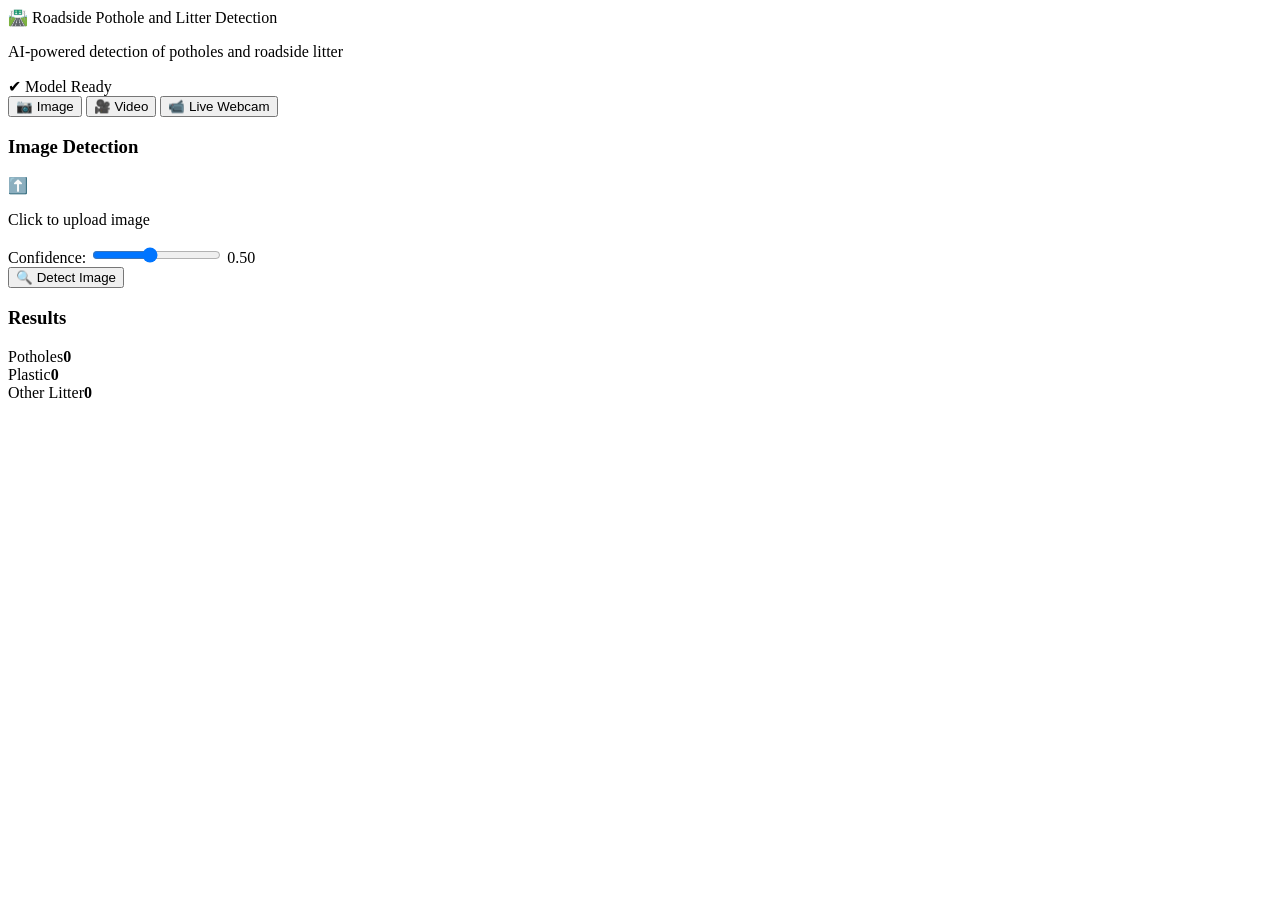
==== frontend/index.html @ e9e751ed "changing the structure of the folder" ====
<!DOCTYPE html>
<html lang="en">
<head>
  <meta charset="UTF-8" />
  <title>Roadside Pothole and Litter Detection</title>
  <link rel="stylesheet" href="/static/style.css" />
</head>
<body>

<header class="header">
  <div class="title">
    🛣️ <span>Roadside Pothole and Litter Detection</span>
    <p> AI-powered detection of potholes and roadside litter</p>
  </div>
  <div class="status">✔ Model Ready</div>
</header>

<main class="container">

<section class="left">

<div class="tabs">
  <button id="imgTab" class="active">📷 Image</button>
  <button id="vidTab">🎥 Video</button>
  <button id="liveTab">📹 Live Webcam</button>
</div>

<div id="image-section">
  <h3>Image Detection</h3>
  <form id="imageForm">
    <label class="upload-box">
      <input type="file" name="file" hidden required />
      <div class="upload-text">
        ⬆️<p id="imageFileName">Click to upload image</p>
      </div>
    </label>

    <div class="slider">
      Confidence:
      <input type="range" id="imageConf" min="0.1" max="1" step="0.05" value="0.5">
      <span id="imageConfValue">0.50</span>
    </div>

    <button class="detect-btn">🔍 Detect Image</button>

    <!-- Progress Bar -->
    <div id="imageProgressContainer" style="display: none; margin-top: 15px;">
      <div style="display: flex; justify-content: space-between; margin-bottom: 5px;">
        <span style="font-size: 0.9em; color: #374151;" id="imageProgressText">Processing...</span>
        <span id="imageProgressPercent" style="font-size: 0.9em; color: #0ea5e9; font-weight: 600;">0%</span>
      </div>
      <div style="width: 100%; height: 8px; background: #e5e7eb; border-radius: 10px; overflow: hidden;">
        <div id="imageProgressBar" style="height: 100%; width: 0%; background: linear-gradient(90deg, #0EA5E9, #06B6D4); transition: width 0.1s ease; border-radius: 10px;"></div>
      </div>
      <div style="font-size: 0.85em; color: #666; margin-top: 5px; text-align: right;">
        <span id="imageEstimatedTime"></span>
      </div>
    </div>
  </form>
</div>

<div id="video-section" style="display:none">
  <h3>Video Detection</h3>
  <form id="videoForm">
    <label class="upload-box">
      <input type="file" name="file" hidden required />
      <div class="upload-text">
        ⬆️<p id="videoFileName">Click to upload video</p>
      </div>
    </label>

    <div class="slider">
      Confidence:
      <input type="range" id="videoConf" min="0.1" max="1" step="0.05" value="0.5">
      <span id="videoConfValue">0.50</span>
    </div>

    <button class="detect-btn">🎥 Detect Video</button>

    <!-- Progress Bar -->
    <div id="videoProgressContainer" style="display: none; margin-top: 15px;">
      <div style="display: flex; justify-content: space-between; margin-bottom: 5px;">
        <span style="font-size: 0.9em; color: #374151;" id="videoProgressText">Processing...</span>
        <span id="videoProgressPercent" style="font-size: 0.9em; color: #0ea5e9; font-weight: 600;">0%</span>
      </div>
      <div style="width: 100%; height: 8px; background: #e5e7eb; border-radius: 10px; overflow: hidden;">
        <div id="videoProgressBar" style="height: 100%; width: 0%; background: linear-gradient(90deg, #0EA5E9, #06B6D4); transition: width 0.1s ease; border-radius: 10px;"></div>
      </div>
      <div style="font-size: 0.85em; color: #666; margin-top: 5px; text-align: right;">
        <span id="videoEstimatedTime"></span>
      </div>
    </div>
  </form>
</div>

<div id="live-section" style="display:none">
  <h3>Live Webcam</h3>
  <button id="startWebcamBtn" class="detect-btn">📷 Start Webcam</button>
  <button id="stopWebcamBtn" class="detect-btn" style="display:none;background:#dc2626">⏹ Stop</button>
  <video id="liveVideo" autoplay muted style="width:100%;margin-top:20px"></video>
  <canvas id="liveCanvas" style="display:none;width:100%"></canvas>
</div>

</section>

<section class="right">
<h3>Results</h3>

<div class="stats">
  <div class="stat">Potholes<strong id="potholeCount">0</strong></div>
  <div class="stat">Plastic<strong id="plasticCount">0</strong></div>
  <div class="stat">Other Litter<strong id="litterCount">0</strong></div>
</div>

<div class="result-box">
  <img id="imageResult" style="display:none;width:100%">
  <video id="videoResult" controls style="display:none;width:100%"></video>
  <canvas id="liveResultCanvas" style="display:none;width:100%"></canvas>
</div>

</section>
</main>

<script src="/static/script.js"></script>
</body>
</html>
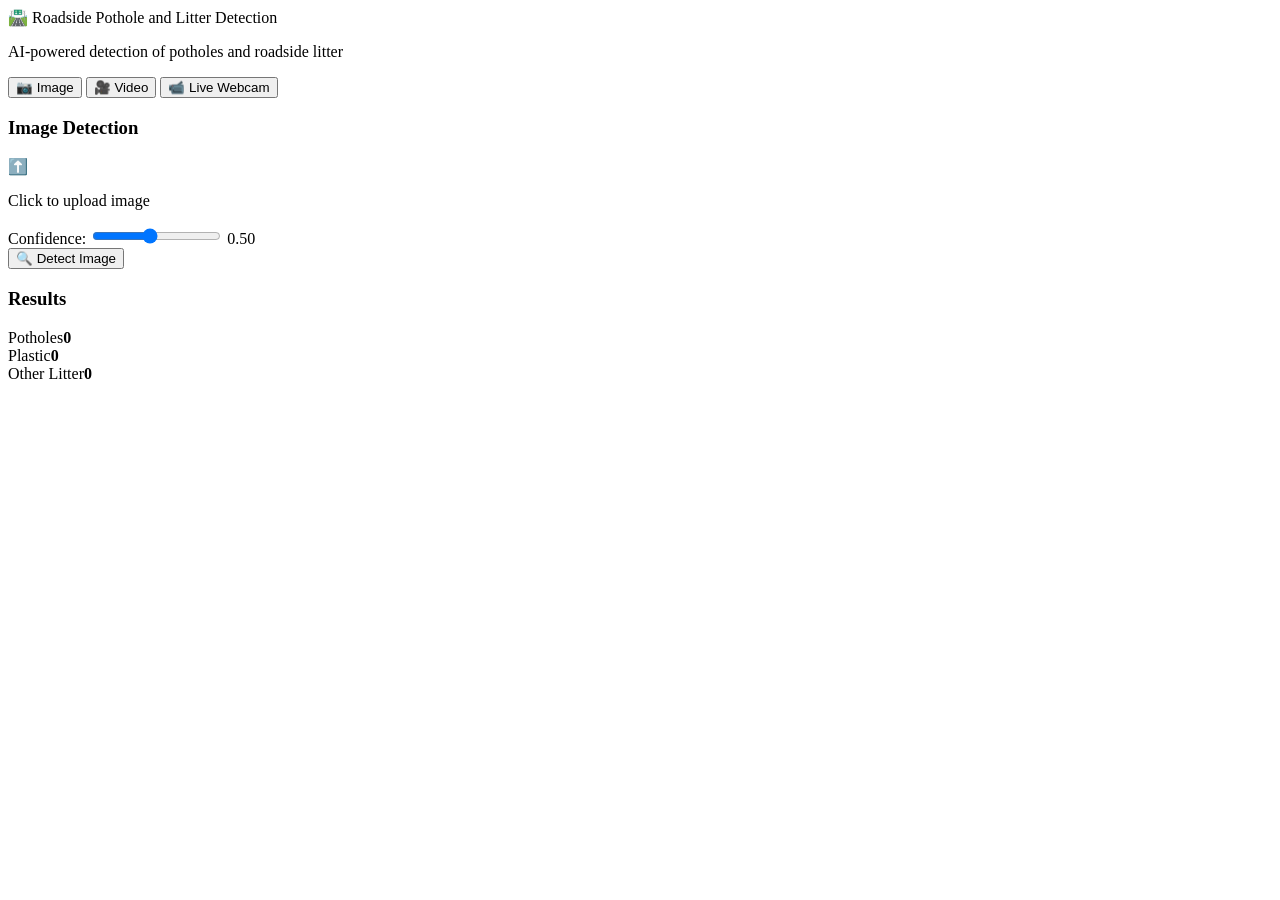
==== commit 66171409: "folder struture change" ====
--- a/frontend/index.html
+++ b/frontend/index.html
@@ -3,7 +3,7 @@
 <head>
   <meta charset="UTF-8" />
   <title>Roadside Pothole and Litter Detection</title>
-  <link rel="stylesheet" href="/static/style.css" />
+  <link rel="stylesheet" href="/style.css" />
 </head>
 <body>
 
@@ -12,7 +12,6 @@
     🛣️ <span>Roadside Pothole and Litter Detection</span>
     <p> AI-powered detection of potholes and roadside litter</p>
   </div>
-  <div class="status">✔ Model Ready</div>
 </header>
 
 <main class="container">
@@ -121,6 +120,6 @@
 </section>
 </main>
 
-<script src="/static/script.js"></script>
+<script src="/script.js"></script>
 </body>
 </html>
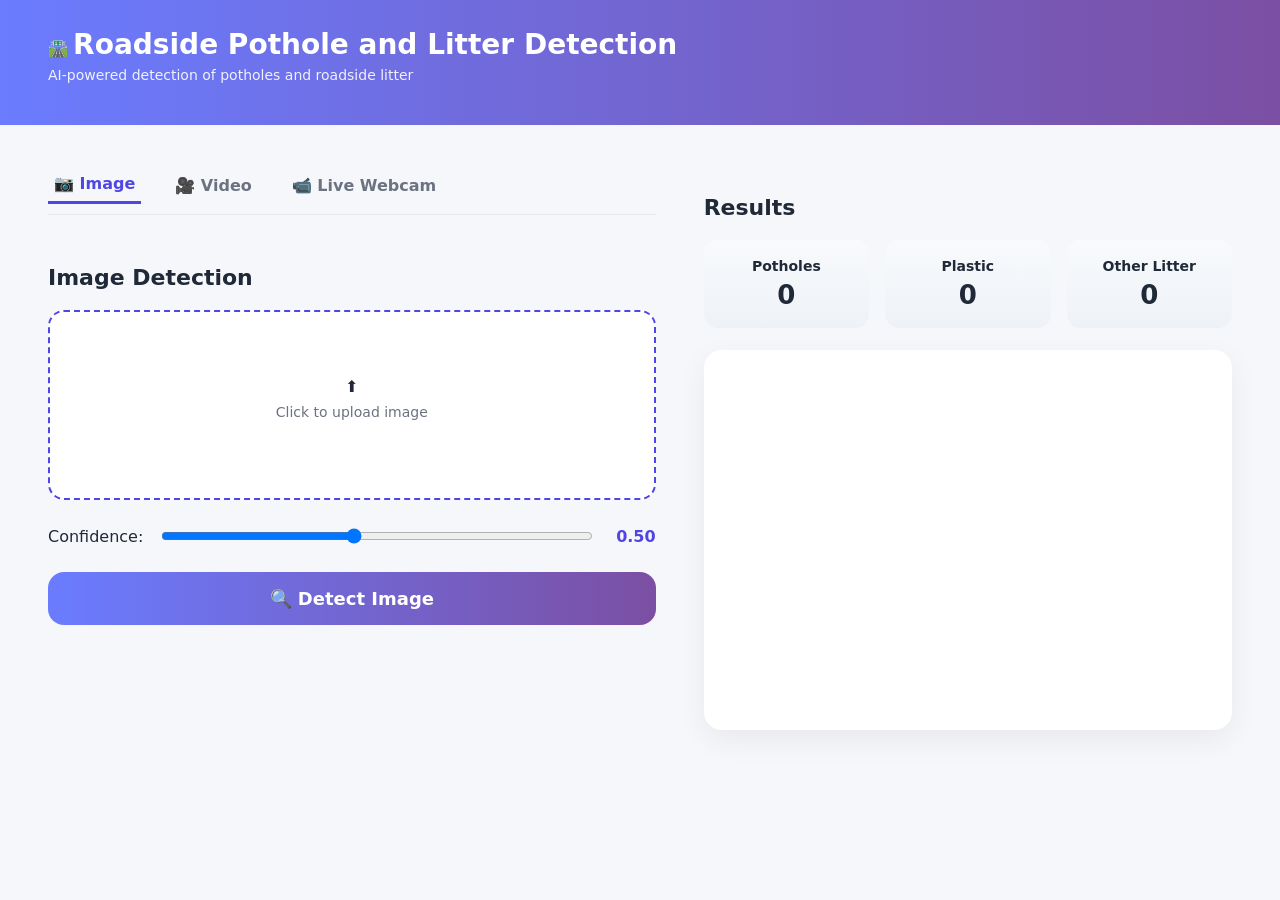
==== commit 1867620c: "path issues" ====
--- a/frontend/index.html
+++ b/frontend/index.html
@@ -3,7 +3,7 @@
 <head>
   <meta charset="UTF-8" />
   <title>Roadside Pothole and Litter Detection</title>
-  <link rel="stylesheet" href="/style.css" />
+  <link rel="stylesheet" href="./style.css" />
 </head>
 <body>
 
@@ -120,6 +120,6 @@
 </section>
 </main>
 
-<script src="/script.js"></script>
+<script src="./script.js"></script>
 </body>
 </html>
--- a/frontend/style.css
+++ b/frontend/style.css
@@ -0,0 +1,258 @@
+/* ================= GLOBAL ================= */
+* {
+  box-sizing: border-box;
+  font-family: "Segoe UI", system-ui, -apple-system, BlinkMacSystemFont, sans-serif;
+}
+
+body {
+  margin: 0;
+  background: #f6f7fb;
+  color: #1f2937;
+}
+
+/* ================= HEADER ================= */
+.header {
+  background: linear-gradient(90deg, #6a7cff, #7b4fa3);
+  padding: 28px 48px;
+  color: white;
+  display: flex;
+  justify-content: space-between;
+  align-items: center;
+}
+
+.header .title span {
+  font-size: 28px;
+  font-weight: 700;
+}
+
+.header p {
+  margin-top: 6px;
+  font-size: 14px;
+  opacity: 0.9;
+}
+
+.status {
+  background: #d1fae5;
+  color: #065f46;
+  padding: 10px 20px;
+  border-radius: 999px;
+  font-weight: 600;
+  font-size: 14px;
+}
+
+/* ================= LAYOUT ================= */
+.container {
+  max-width: 1400px;
+  margin: 0 auto;
+  display: grid;
+  grid-template-columns: 1.15fr 1fr;
+  gap: 48px;
+  padding: 48px;
+}
+
+/* ================= LEFT PANEL ================= */
+.left {
+  display: flex;
+  flex-direction: column;
+}
+
+/* ================= TABS ================= */
+.tabs {
+  display: flex;
+  gap: 28px;
+  margin-bottom: 28px;
+  border-bottom: 1px solid #e5e7eb;
+  padding-bottom: 10px;
+}
+
+.tabs button {
+  border: none;
+  background: none;
+  font-size: 16px;
+  font-weight: 600;
+  color: #6b7280;
+  cursor: pointer;
+  padding-bottom: 8px;
+}
+
+.tabs button.active {
+  color: #4f46e5;
+  border-bottom: 3px solid #4f46e5;
+}
+
+/* ================= SECTION TITLES ================= */
+.left h3,
+.right h3 {
+  font-size: 22px;
+  font-weight: 700;
+  margin-bottom: 20px;
+}
+
+/* ================= UPLOAD BOX ================= */
+.upload-box {
+  border: 2px dashed #4f46e5;
+  border-radius: 16px;
+  height: 190px;
+  display: flex;
+  align-items: center;
+  justify-content: center;
+  background: #ffffff;
+  cursor: pointer;
+  transition: all 0.25s ease;
+  margin-bottom: 26px;
+}
+
+.upload-box div {
+  text-align: center;
+}
+
+.upload-box p {
+  margin-top: 8px;
+  font-size: 14px;
+  color: #6b7280;
+}
+
+.upload-box:hover {
+  background: #eef2ff;
+  border-color: #6366f1;
+}
+
+/* ================= SLIDER ================= */
+.slider {
+  display: flex;
+  align-items: center;
+  gap: 16px;
+  margin-bottom: 26px;
+}
+
+.slider label {
+  font-size: 14px;
+  font-weight: 600;
+  min-width: 90px;
+}
+
+.slider input {
+  flex: 1;
+}
+
+.slider span {
+  font-weight: 600;
+  color: #4f46e5;
+  min-width: 45px;
+  text-align: right;
+}
+
+/* ================= BUTTON ================= */
+.detect-btn {
+  width: 100%;
+  padding: 16px;
+  font-size: 18px;
+  font-weight: 600;
+  color: white;
+  border: none;
+  border-radius: 16px;
+  background: linear-gradient(90deg, #6a7cff, #7b4fa3);
+  cursor: pointer;
+  transition: transform 0.15s ease, box-shadow 0.15s ease;
+}
+
+.detect-btn:hover {
+  transform: translateY(-1px);
+  box-shadow: 0 10px 25px rgba(79, 70, 229, 0.35);
+}
+
+.detect-btn:disabled {
+  opacity: 0.7;
+  cursor: not-allowed;
+}
+
+/* ================= RIGHT PANEL ================= */
+.right {
+  display: flex;
+  flex-direction: column;
+}
+
+/* ================= STATS ================= */
+.stats {
+  display: grid;
+  grid-template-columns: repeat(3, 1fr);
+  gap: 16px;
+  margin-bottom: 22px;
+}
+
+.stat {
+  background: linear-gradient(180deg, #f8fafc, #eef2f7);
+  padding: 18px 12px;
+  border-radius: 14px;
+  text-align: center;
+  font-weight: 600;
+  font-size: 14px;
+}
+
+.stat strong {
+  display: block;
+  font-size: 26px;
+  margin-top: 6px;
+}
+
+/* ================= RESULT BOX ================= */
+.result-box {
+  background: white;
+  padding: 24px;
+  border-radius: 18px;
+  min-height: 380px;
+  display: flex;
+  align-items: center;
+  justify-content: center;
+  box-shadow: 0 10px 30px rgba(0, 0, 0, 0.06);
+}
+
+.result-box img,
+.result-box video,
+.result-box canvas {
+  max-width: 100%;
+  border-radius: 14px;
+}
+
+/* ================= RESPONSIVE ================= */
+@media (max-width: 1100px) {
+  .container {
+    grid-template-columns: 1fr;
+    padding: 28px;
+  }
+
+  .stats {
+    grid-template-columns: 1fr;
+  }
+}
+
+@media (max-width: 768px) {
+  .header {
+    flex-direction: column;
+    gap: 16px;
+    text-align: center;
+    padding: 20px;
+  }
+
+  .header .title span {
+    font-size: 24px;
+  }
+
+  .container {
+    padding: 16px;
+    gap: 24px;
+  }
+
+  .tabs {
+    gap: 16px;
+  }
+
+  .tabs button {
+    font-size: 14px;
+  }
+
+  .detect-btn {
+    padding: 14px;
+    font-size: 16px;
+  }
+}
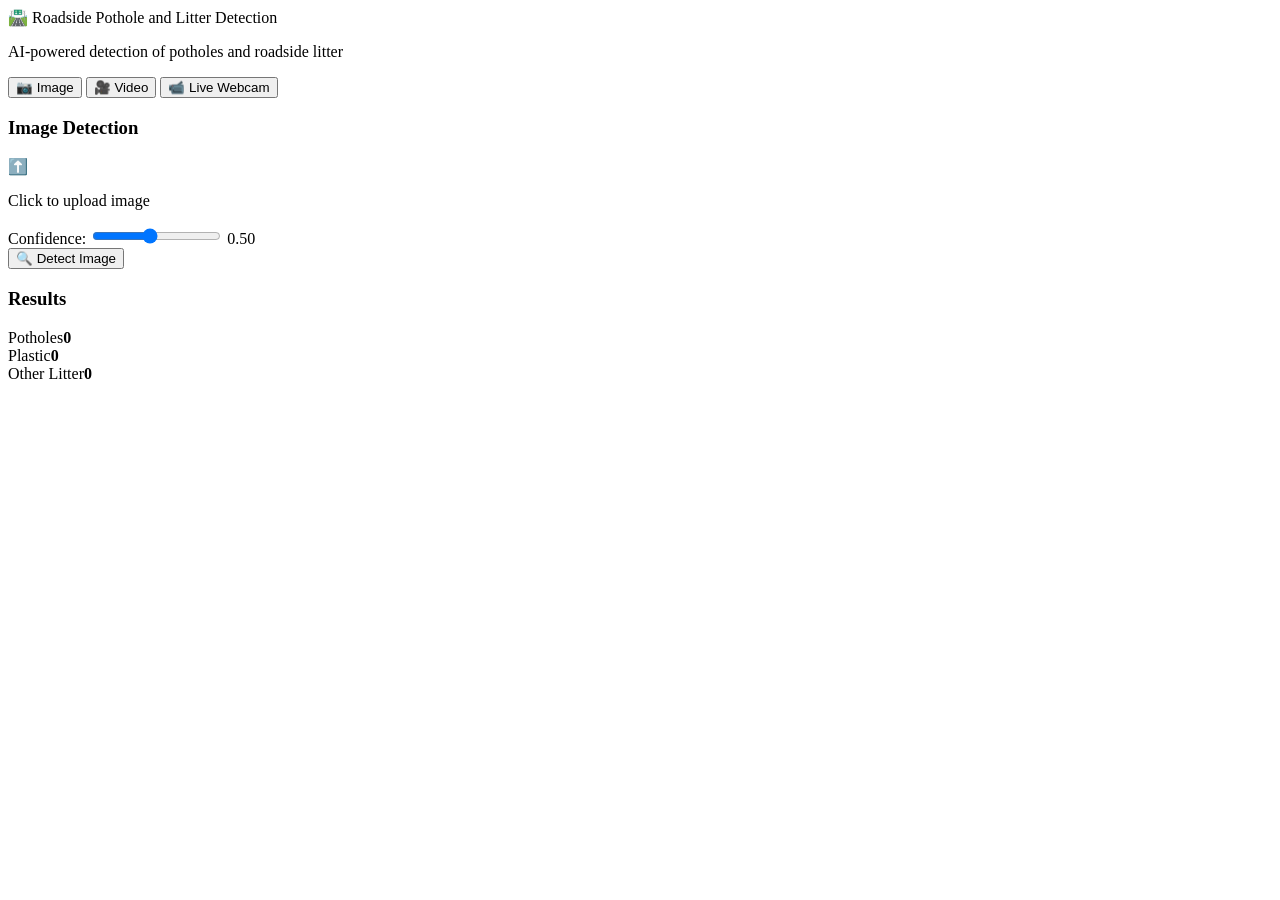
==== commit a9d44ba7: "final changes done" ====
--- a/frontend/index.html
+++ b/frontend/index.html
@@ -3,7 +3,7 @@
 <head>
   <meta charset="UTF-8" />
   <title>Roadside Pothole and Litter Detection</title>
-  <link rel="stylesheet" href="./style.css" />
+  <link rel="stylesheet" href="/static/style.css" />
 </head>
 <body>
 
@@ -120,6 +120,6 @@
 </section>
 </main>
 
-<script src="./script.js"></script>
+<script src="/static/script.js"></script>
 </body>
 </html>
